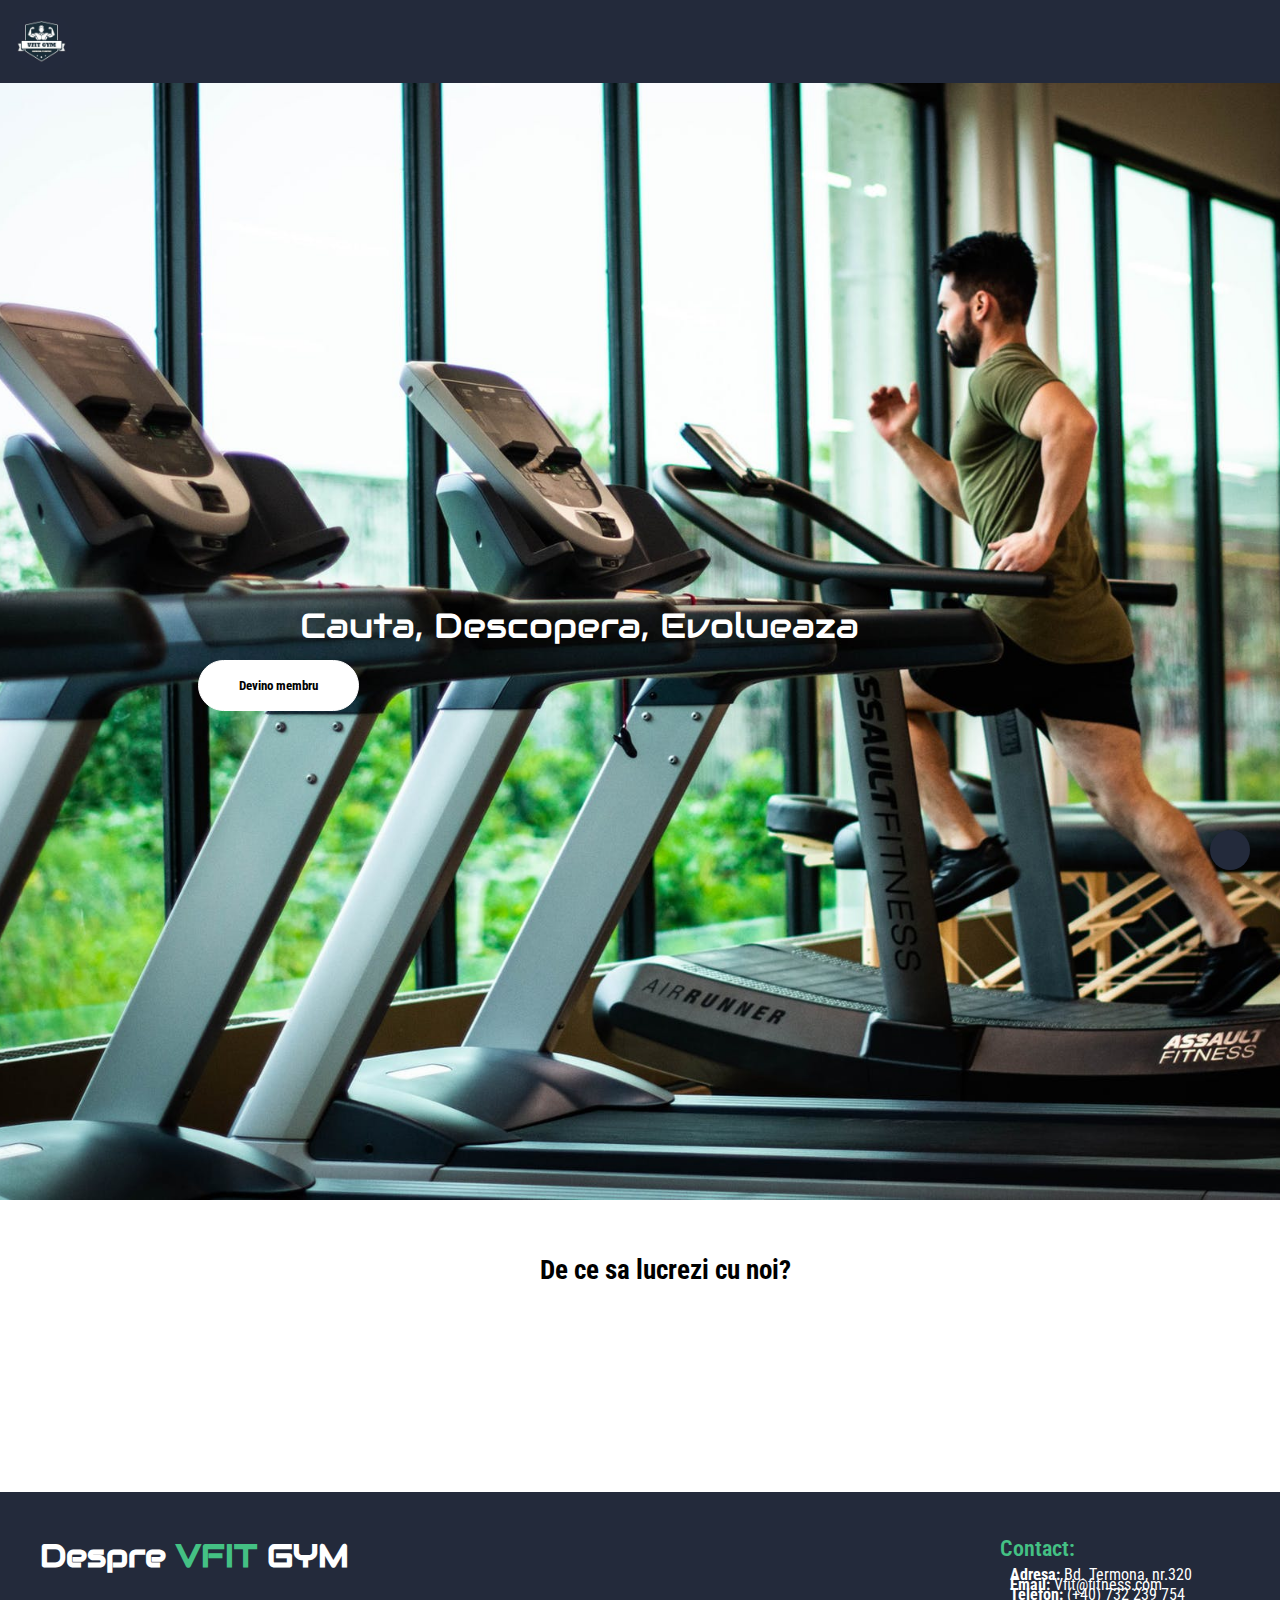
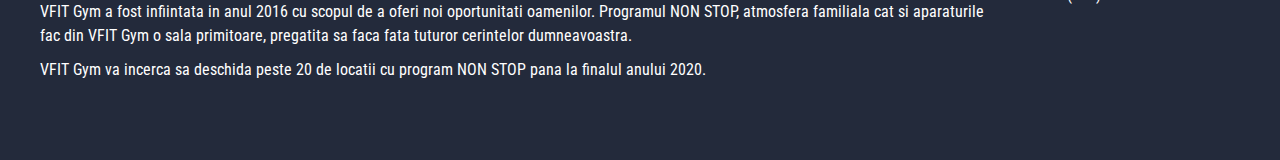
==== index.html @ 7ac0030c "Update index.html" ====
<!DOCTYPE html>
<html lang="en" dir="ltr">

<head>
  <meta charset="utf-8">
  <meta name="description" content="Vfit GYM">
  <meta name="viewport" content="width=device-width, initial-scale=1">
  <meta name="viewport" content="height=device-height, initial-scale=1.0">
  <meta name="author" content="Marin Dumitru-Daniel">
  <link rel="stylesheet" href="https://use.fontawesome.com/releases/v5.0.13/css/all.css" integrity="sha384-DNOHZ68U8hZfKXOrtjWvjxusGo9WQnrNx2sqG0tfsghAvtVlRW3tvkXWZh58N9jp" crossorigin="anonymous">
  <link href="https://fonts.googleapis.com/css?family=Audiowide|Roboto+Condensed" rel="stylesheet">
  <link rel="stylesheet" href="assets/css/header.css" type="text/css">
  <link rel="stylesheet" href="assets/css/section.css" type="text/css">
  <link rel="stylesheet" href="assets/css/footer.css" type="text/css">
  <link rel="stylesheet" href="assets/css/general.css" type="text/css">
  <link rel="stylesheet" href="assets/css/other.css" type="text/css">
  <link rel="stylesheet" href="assets/css/animation.css" type="text/css">
  <link rel="shortcut icon" href="assets/img/logo.jpg">
  <title>Vfit GYM</title>
</head>

<body>
  <script src="JS/header.js" type="text/javascript"></script>
  <header class="main-header">
    <p class="main-header">Cauta, Descopera, Evolueaza</p>
    <h2 class="main-header" href="Servicii.html">Devino membru</h2>
  </header>
  <!-- End of Main Header -->
  <main>
    <section class="section-1">
      <div class="container">
        <h3 class="section-1-title" data-wow-delay=".5s">De ce sa lucrezi cu noi?</h3>
        <div class="flex-container">
          <div class="item-1 fade-in wow" data-wow-delay=".5s">
            <i class="fas fa-x-ray fa-4x"></i>
            <h3>Varietatea</h3>
            <p>Salile noastre sunt dotate cu o varietate de echipamente pentru orice tip de atlet. Oferim saune, sali de innot, teren de tenis si baschet.</p>
          </div>
          <!-- End of Item-1 -->
          <div class="item-2 fade-in wow" data-wow-delay=".5s">
            <i class="fas fa-user-md fa-4x"></i>
            <h3>Experienced Personal Trainers</h3>
            <p>Beneficiezi de antrenamente personalizate in functie de constructia ta, de obiceiurile si programul tau zilnic. Multitudinea de aparate si accesorii ne permit sa realizam programe adaptate nivelului la care te afli, dar care iti permit sa observi rezultatele de la primele sedinte.</p>
          </div>
          <!-- End of Item-2 -->
          <div class="item-3 fade-in wow" data-wow-delay=".5s">
            <i class="fas fa-stopwatch fa-4x"></i>
            <h3>Programul</h3>
            <p>Cursuri oferite de atleti de top concepute pentru a iti asigura o experienta placuta si plina de cunoastere in drumul tau.</p>
          </div>
          <!-- End of Item-3 -->
        </div>
        <!-- End Of Flex Container -->
      </div>
      <!-- End Of Container -->
    </section>
    <!-- End Of Section 1 -->
  </main>
  <script src="JS/footer.js" type="text/javascript"></script>


  <script src="JS/wow.min.js" type="text/javascript"></script>
  <script>
    new WOW().init();
  </script>
</body>

</html>
---- assets/css/header.css ----
img {
   border-radius: 50%;
   height: 5%;
   width: 5%;
}
nav {
  background-color: #232A3B;
  color: #fff;
  font-size: 1.4em;
  padding: 10px;
  text-align: center;
  text-transform: uppercase;
  z-index: 99;
  position:fixed;

}
nav ul{
    text-transform: uppercase;
    display:flex;
    vertical-align: middle;
}
nav li{

    display:inline-block;
    margin-right: 2vw;
    padding:0px;
    top:0px;
    transition: ease-in-out 0.2s;
}

nav li a{

    display:block;
    padding:2vh;
    color:white;
}

nav li:hover{
  background-color: #1c2230;
  transform: scale(1.1);
}


header p {
  background: #232A3B url("../img/header-bg.jpg") no-repeat center;
  background-size: cover;
  color: #fff;
  height:800px;
  font-family: audiowide;
  font-size: 2.2em;
  padding: 600px 300px;
 
}

h2
{
	  background-color: white;
    border: 1px solid white;
    color: black;
    transition: ease-in-out 0.2s;
    top: 660px;
    left:15.5vw;
    position: absolute;
    padding-left:40px;
    padding-right:40px;
    padding-top:15px;
    font-size: 1vw;
    padding-bottom: 15px;
    border-radius: 50px;
    z-index: 1;
}
h2:hover{
    background-color: transparent;
    color: white;
  }
.dd+li{
  margin-top:auto;
}
.dd{
  display:block;
  padding:2vh;
  color:white;
}
.ddcontent{
  display:none !important;
  width: 100%;
  height:0px;
  transition: ease-in-out 0.2s;
  position: absolute;
  left:0px;
  padding-left:0px;
}

.dd:hover .ddcontent{
  background-color: #1c2230;
  display:flex !important;
  flex-direction: column;
  align-items: center;
  justify-content: center;
  vertical-align: middle;
  transition:height ease-in-out 0.2s;
  height:max-content;
}

@media only screen and (min-width: 769px) {
  /* Header CSS */
  .main-header nav, .main-header ul {
    align-items: center;
    display: flex;
    flex-wrap: wrap;
    font-size: 1em;

  }
  .main-header nav {
    justify-content: space-around;
    position: fixed;
    top: 0;
    width: 100%;
  }
  .main-header ul {
    margin-right: 10%;
  }
  .main-header h1 {
    align-self: center;
    margin: 0 auto 0 10%;
  }
  .main-header li {
    margin-right: 30px;
  }
 }
---- assets/css/section.css ----
.section-1 {
  margin-top: 50px;
}

.container {
  margin: 0 auto 50px;
  text-align: center;
  width: 80%;
}
.flex-container {
    display: flex;
  }
.item-1, .item-2, .item-3 {
    flex-grow: 1;
  }
.section-1 .item-2 {
    margin: 0 20px;
  }
.section-1-title{
	margin-left:50px;
}



.gyms-title {
  font-size: 1.8em;
  margin-top:4em;
}

.gyms-container img {
  height: 250px;
  width: 450px; 
}

.gyms-item-1, .gyms-item-2, .gyms-item-3 {
  margin: 25px 0;
  transition: transform .5s;
}

.gyms-item-1:hover, .gyms-item-2:hover, .gyms-item-3:hover {
  transform: scale(1.05);
  transition: transform .5s;
}

.gyms-content {
  background-color: #353839;
  color: #fff;
  margin: -7px auto 0;
  padding: 5px;
  max-width: 450px;
}

.gyms-content h3 {
  margin-top: 0;
}



.trainer-container {
  background: #fff url("../images/training-background.jpg") no-repeat center;
  background-size: cover;
  padding: 5%;
}

.trainer-container section {
  transition: transform .5s;
}

.trainer-container section:hover {
  transform: scale(1.05);
  transition: transform .5s;
}

.trainer-container h2 {
  color: #fff;
  margin-bottom: 5%;
  text-align: center;
}

.trainer-profile {
  display: flex;
  flex-direction: column;
  flex-grow: 1;
  margin: 0 auto 50px;
  width: 70%;
}

.trainer-profile img {
  max-width: 100%;
}

.trainer-profile-content {
  background-color: #353839;
  color: #fff;
  padding: 5%;
  text-align: center;
}



@media only screen and (min-width: 769px) {
  .gyms-title {
    font-size: 2em;
  }
  .gyms-container {
    display: flex;
    flex-wrap: wrap;
    justify-content: space-between;
  }
  .gyms-item-1, .gyms-item-2, .gyms-item-3, {
    flex-grow: 1;
  }
   .trainer-profile {
    flex-direction: row;
  }
  .trainer-profile img {
    height: 250px;
  }
  .trainer-profile-content {
    height: 250px;
  }
  .reverse {
    flex-direction: row-reverse;
  }
  
}
---- assets/css/footer.css ----
.main-footer {
  background-color: #232A3B;
  color: #fff;
  padding: 40px;
  text-align: center;
  position: relative;
  margin-top: 4em;
}

.main-footer p {
  margin-bottom: 10px;
}

.social-icon {
  font-size: 1.2em;
  margin-bottom: 40px;
  margin-right: 10px;
  transition: color .5s;
}

.social-icon:hover {
  color: #44C184;
  transition: color .5s;
}

.contact-icon {
  margin-right: 10px;
}

.contact-info {
  line-height: 0;
}

.hello {
  color: #44C184;
  font-size: 1.4em;
  font-weight: 600;
}
.main-footer {
    text-align: left;
  }
  .main-footer .item-1, .main-footer .item-2 {
    flex: 1;
  }
  .main-footer .item-1 {
    flex: 2 40%;
  }
---- assets/css/general.css ----
/* Universal Reset */

* {
  box-sizing: border-box;
  margin: 0;
  padding: 0;
}

*::selection {
  background-color: #44C184;
}

/* Link CSS */

a:link {
  color: inherit;
  text-decoration: none;
}

a:visited {
  color: inherit;
}

/* Main CSS */

body {
  font-family: "Roboto Condensed", sans-serif;
  line-height: 1.5;
  position: relative;
}

h1 {
  font-family: audiowide;
  margin-bottom: 20px;
}

h3 {
  font-size: 1.7em;
}
---- assets/css/other.css ----
/* Other CSS */

.title-color, .fas {
  color: #44C184;
}

.fas {
  margin-top: 40px;
}

.back-to-top {
  background-color: #232A3B;
  border-radius: 50%;
  bottom: 30px;
  height: 40px;
  padding: 6px 17px;
  position: fixed;
  right: 30px;
  width: 40px;
}

.back-to-top i {
  margin-left: -3px;
  margin-top: -0px;
  transition: background-color .5s, border .5s;
}

.back-to-top:hover {
  background-color: #fff;
  border: 1px solid #232A3B;
  transition: background-color .5s, border .5s;
}
---- assets/css/animation.css ----
/* Animation CSS */

.fade-in {
  animation-name: fade-in;
  animation-duration: 1s;
  animation-fill-mode: forwards;
  opacity: 0;
}

#delay-1 {
  animation-delay: 200ms !important;
}

#delay-2 {
  animation-delay: 400ms !important;
}

#delay-3 {
  animation-delay: 600ms !important;
}

@keyframes fade-in {
  from {
    opacity: 0;
  }
  to {
    opacity: 1;
  }
}
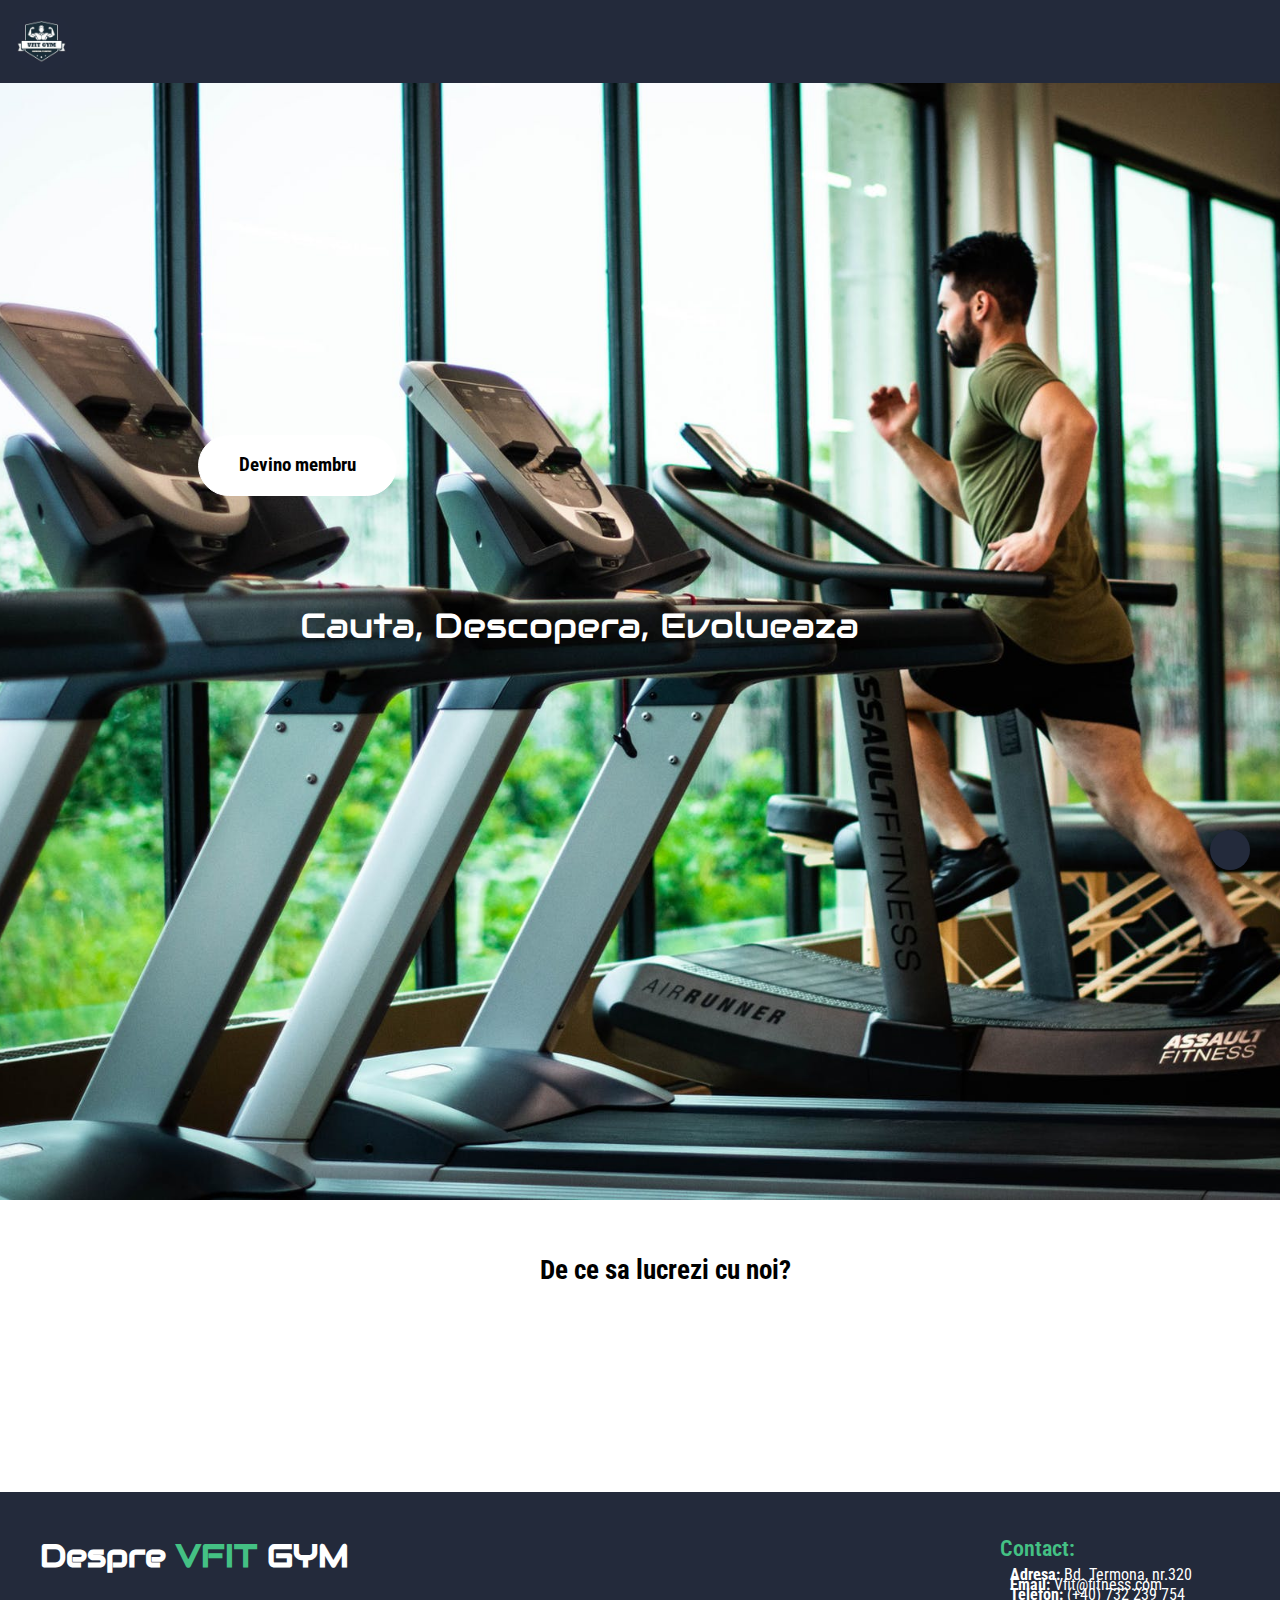
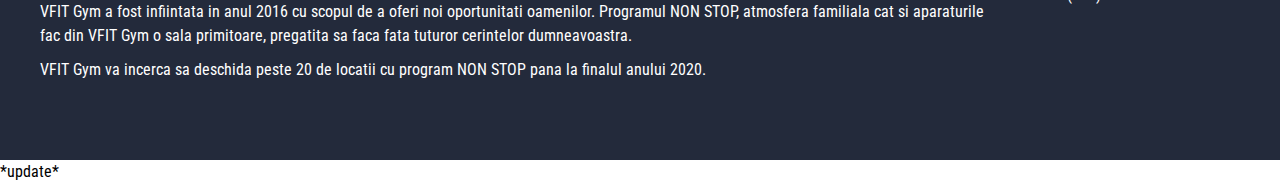
==== commit 6a0ed9c3: "e" ====
--- a/index.html
+++ b/index.html
@@ -1,14 +1,16 @@
 <!DOCTYPE html>
-<html lang="en" dir="ltr">
+<html lang="ro" dir="ltr">
 
 <head>
   <meta charset="utf-8">
-  <meta name="description" content="Vfit GYM">
+  <meta name="description" content="Lant sali fitness VFIT">
+  <meta name="keywords" content="sala,fitness,vfit,gym,box"
   <meta name="viewport" content="width=device-width, initial-scale=1">
   <meta name="viewport" content="height=device-height, initial-scale=1.0">
   <meta name="author" content="Marin Dumitru-Daniel">
   <link rel="stylesheet" href="https://use.fontawesome.com/releases/v5.0.13/css/all.css" integrity="sha384-DNOHZ68U8hZfKXOrtjWvjxusGo9WQnrNx2sqG0tfsghAvtVlRW3tvkXWZh58N9jp" crossorigin="anonymous">
-  <link href="https://fonts.googleapis.com/css?family=Audiowide|Roboto+Condensed" rel="stylesheet">
+  <link href="https://fonts.googleapis.com/css?family=Audiowide" rel="stylesheet">
+  <link href="https://fonts.googleapis.com/css?family=Roboto+Condensed" rel="stylesheet">
   <link rel="stylesheet" href="assets/css/header.css" type="text/css">
   <link rel="stylesheet" href="assets/css/section.css" type="text/css">
   <link rel="stylesheet" href="assets/css/footer.css" type="text/css">
@@ -20,12 +22,11 @@
 </head>
 
 <body>
-  <script src="JS/header.js" type="text/javascript"></script>
+  <script src="JS/header.js"></script>
   <header class="main-header">
     <p class="main-header">Cauta, Descopera, Evolueaza</p>
-    <h2 class="main-header" href="Servicii.html">Devino membru</h2>
+    <h2 class="main-header" id="Servicii.html">Devino membru</h2>
   </header>
-  <!-- End of Main Header -->
   <main>
     <section class="section-1">
       <div class="container">
@@ -36,33 +37,25 @@
             <h3>Varietatea</h3>
             <p>Salile noastre sunt dotate cu o varietate de echipamente pentru orice tip de atlet. Oferim saune, sali de innot, teren de tenis si baschet.</p>
           </div>
-          <!-- End of Item-1 -->
           <div class="item-2 fade-in wow" data-wow-delay=".5s">
             <i class="fas fa-user-md fa-4x"></i>
-            <h3>Experienced Personal Trainers</h3>
+            <h3>Antrenori personali specializati</h3>
             <p>Beneficiezi de antrenamente personalizate in functie de constructia ta, de obiceiurile si programul tau zilnic. Multitudinea de aparate si accesorii ne permit sa realizam programe adaptate nivelului la care te afli, dar care iti permit sa observi rezultatele de la primele sedinte.</p>
           </div>
-          <!-- End of Item-2 -->
           <div class="item-3 fade-in wow" data-wow-delay=".5s">
             <i class="fas fa-stopwatch fa-4x"></i>
             <h3>Programul</h3>
             <p>Cursuri oferite de atleti de top concepute pentru a iti asigura o experienta placuta si plina de cunoastere in drumul tau.</p>
           </div>
-          <!-- End of Item-3 -->
         </div>
-        <!-- End Of Flex Container -->
       </div>
-      <!-- End Of Container -->
     </section>
-    <!-- End Of Section 1 -->
   </main>
-  <script src="JS/footer.js" type="text/javascript"></script>
-
-
-  <script src="JS/wow.min.js" type="text/javascript"></script>
+  <script src="JS/footer.js"></script>
+  <script src="JS/wow.min.js"></script>
   <script>
     new WOW().init();
   </script>
 </body>
-
+*update*
 </html>
--- a/assets/css/header.css
+++ b/assets/css/header.css
@@ -12,7 +12,6 @@
   text-transform: uppercase;
   z-index: 99;
   position:fixed;
-
 }
 nav ul{
     text-transform: uppercase;
@@ -58,13 +57,13 @@
     border: 1px solid white;
     color: black;
     transition: ease-in-out 0.2s;
-    top: 660px;
+    top: 34vw;
     left:15.5vw;
     position: absolute;
     padding-left:40px;
     padding-right:40px;
     padding-top:15px;
-    font-size: 1vw;
+    font-size: 1.2em;
     padding-bottom: 15px;
     border-radius: 50px;
     z-index: 1;
@@ -103,7 +102,6 @@
 }
 
 @media only screen and (min-width: 769px) {
-  /* Header CSS */
   .main-header nav, .main-header ul {
     align-items: center;
     display: flex;
@@ -128,4 +126,5 @@
     margin-right: 30px;
   }
  }
+ *update*
  --- a/assets/css/section.css
+++ b/assets/css/section.css
@@ -108,7 +108,7 @@
     flex-wrap: wrap;
     justify-content: space-between;
   }
-  .gyms-item-1, .gyms-item-2, .gyms-item-3, {
+  .gyms-item-1, .gyms-item-2, .gyms-item-3 {
     flex-grow: 1;
   }
    .trainer-profile {
--- a/assets/css/general.css
+++ b/assets/css/general.css
@@ -1,4 +1,3 @@
-/* Universal Reset */
 
 * {
   box-sizing: border-box;
@@ -10,7 +9,6 @@
   background-color: #44C184;
 }
 
-/* Link CSS */
 
 a:link {
   color: inherit;
@@ -20,8 +18,6 @@
 a:visited {
   color: inherit;
 }
-
-/* Main CSS */
 
 body {
   font-family: "Roboto Condensed", sans-serif;
@@ -37,4 +33,8 @@
 h3 {
   font-size: 1.7em;
 }
+@media print{
+   font-family: Impact, Charcoal, sans-serif;
 
+}
+
--- a/assets/css/other.css
+++ b/assets/css/other.css
@@ -1,4 +1,3 @@
-/* Other CSS */
 
 .title-color, .fas {
   color: #44C184;
--- a/assets/css/animation.css
+++ b/assets/css/animation.css
@@ -1,4 +1,3 @@
-/* Animation CSS */
 
 .fade-in {
   animation-name: fade-in;
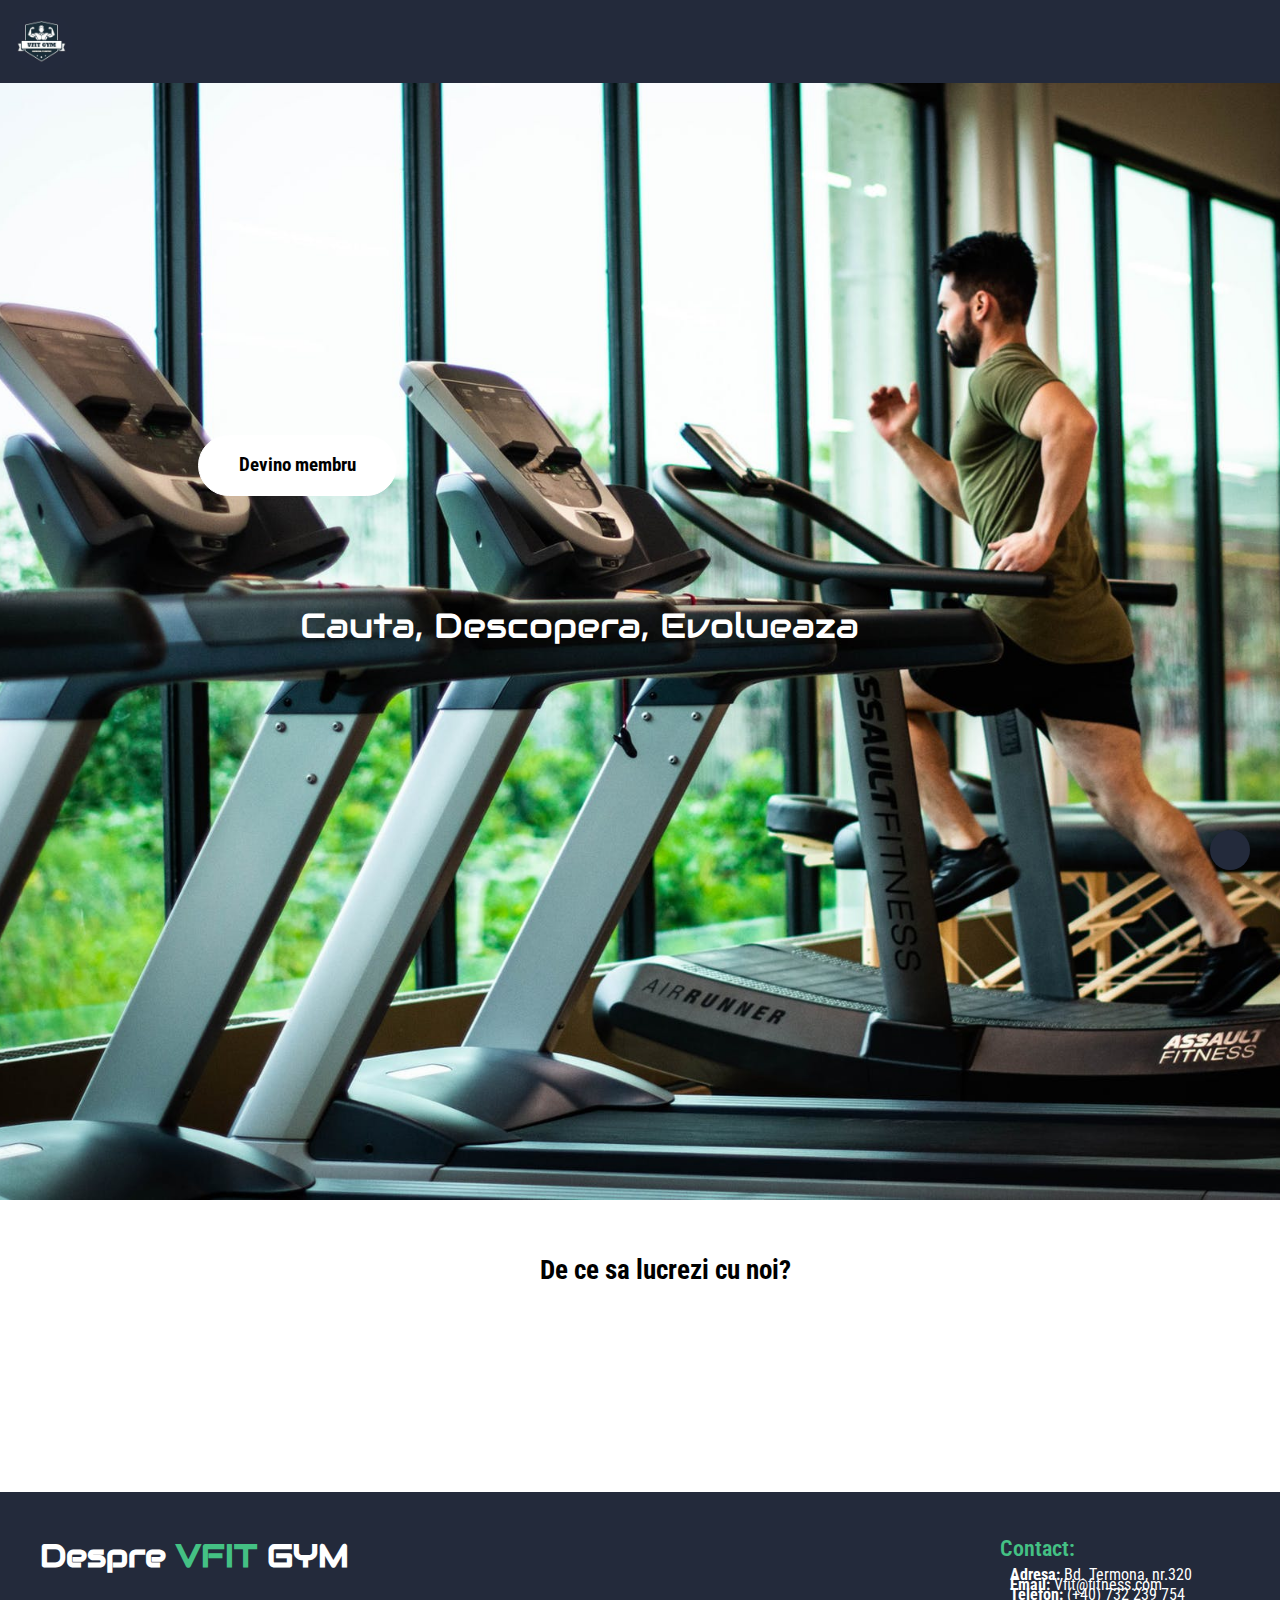
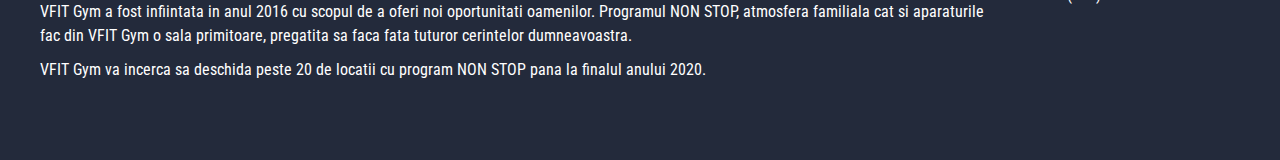
==== commit 53fa0d07: "e" ====
--- a/index.html
+++ b/index.html
@@ -57,5 +57,5 @@
     new WOW().init();
   </script>
 </body>
-*update*
+
 </html>
--- a/assets/css/header.css
+++ b/assets/css/header.css
@@ -126,5 +126,5 @@
     margin-right: 30px;
   }
  }
- *update*
+
  